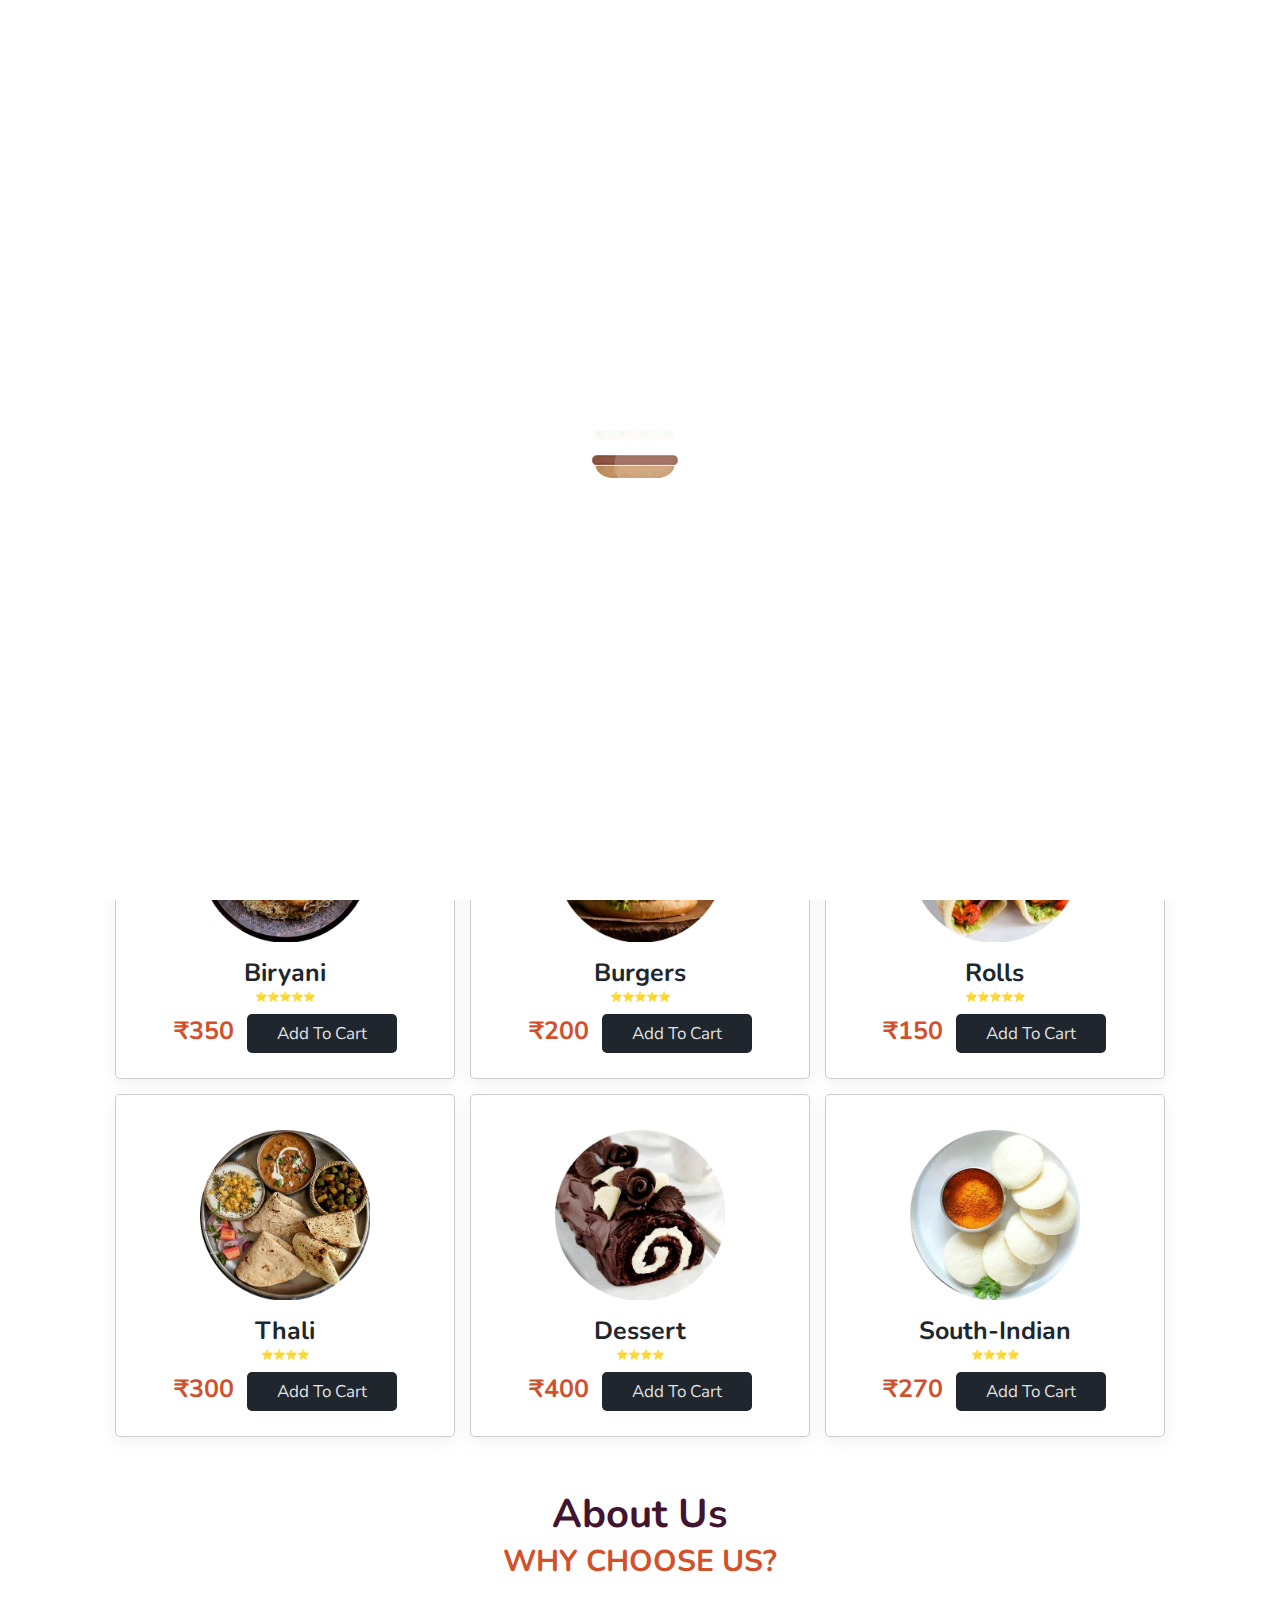
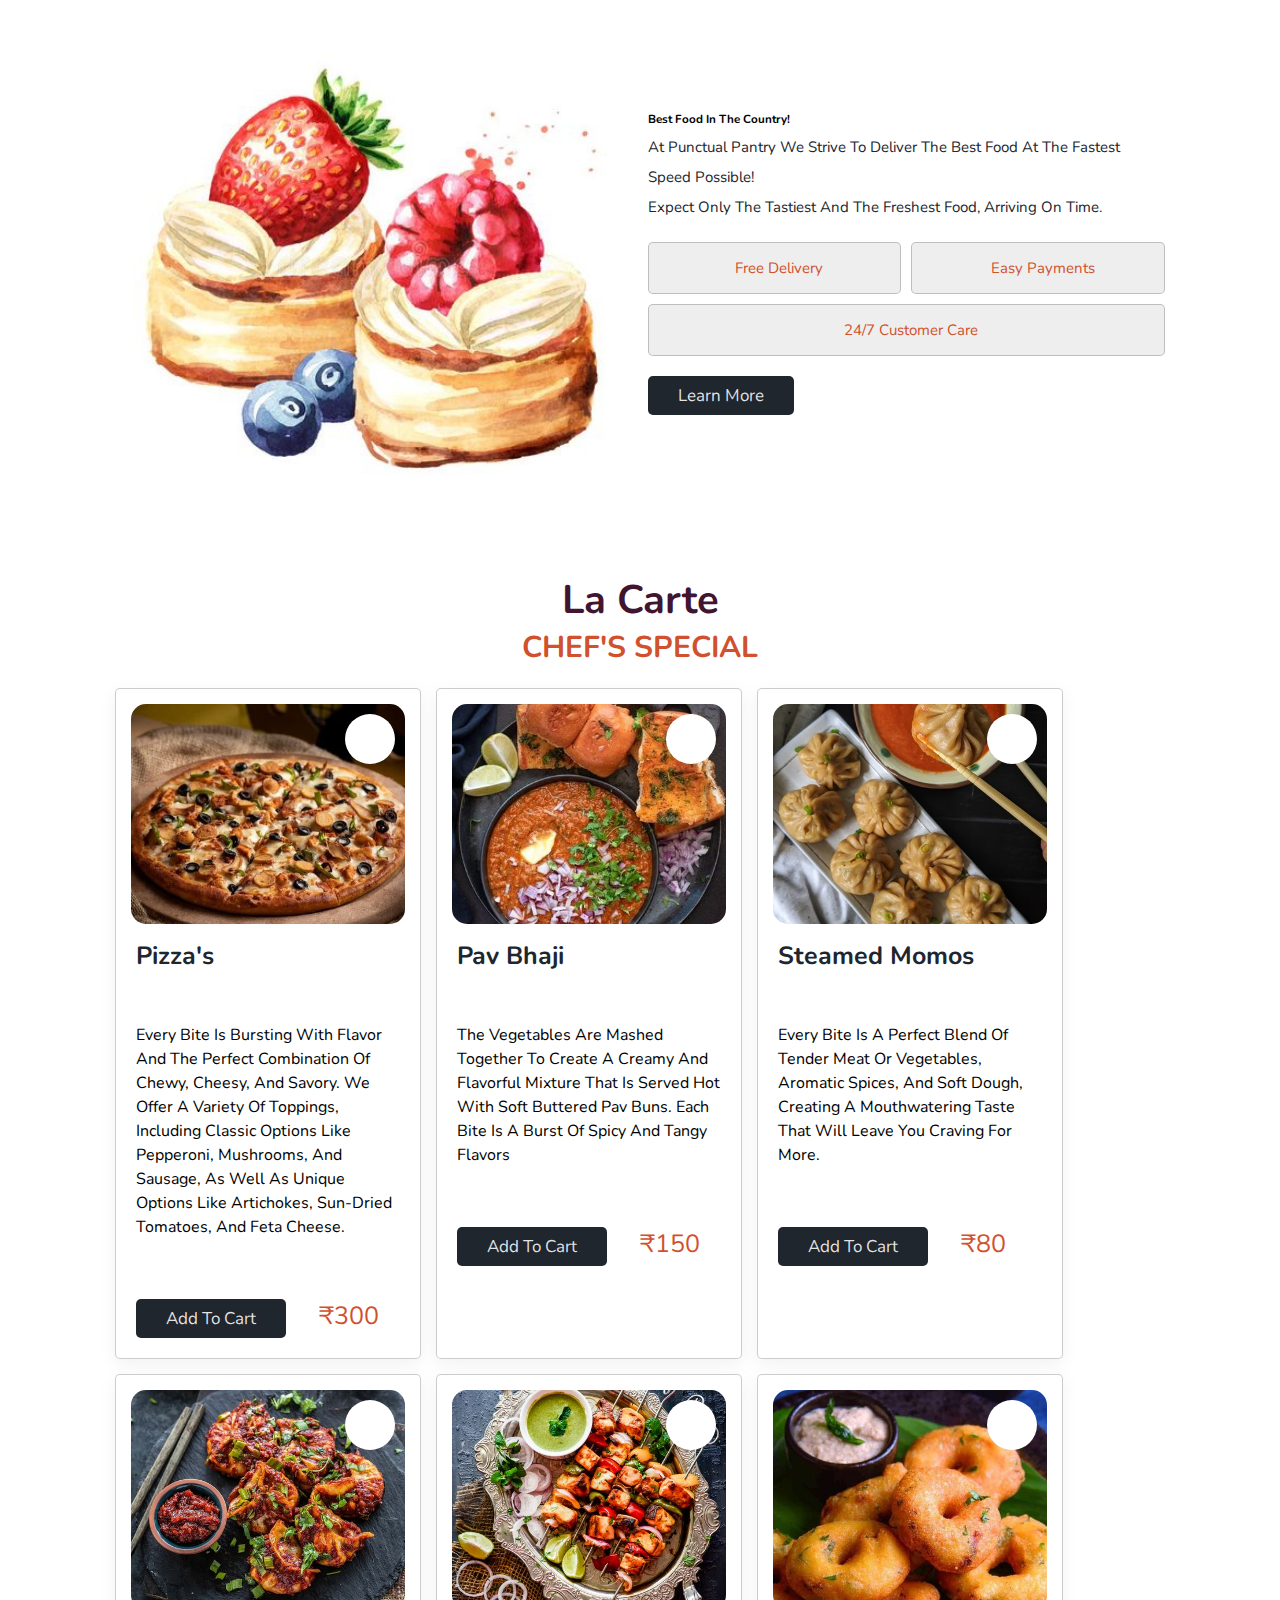
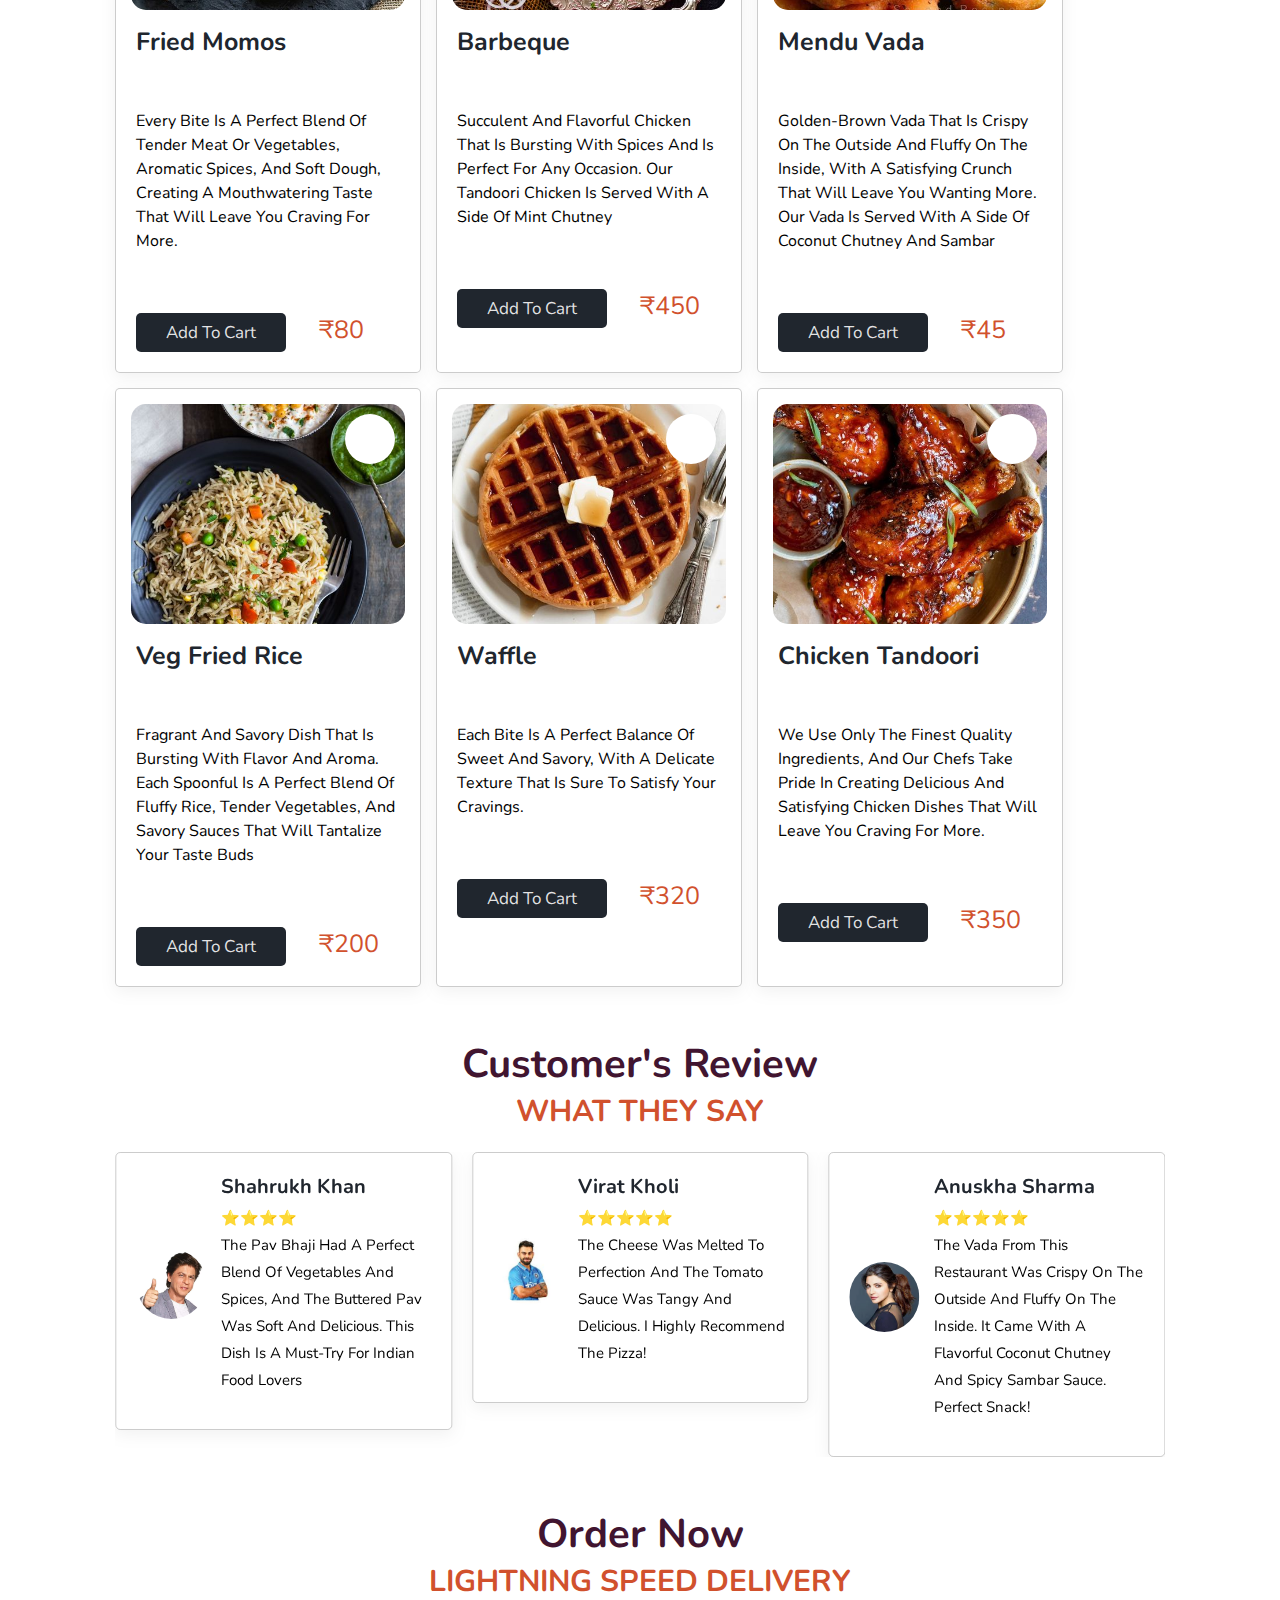
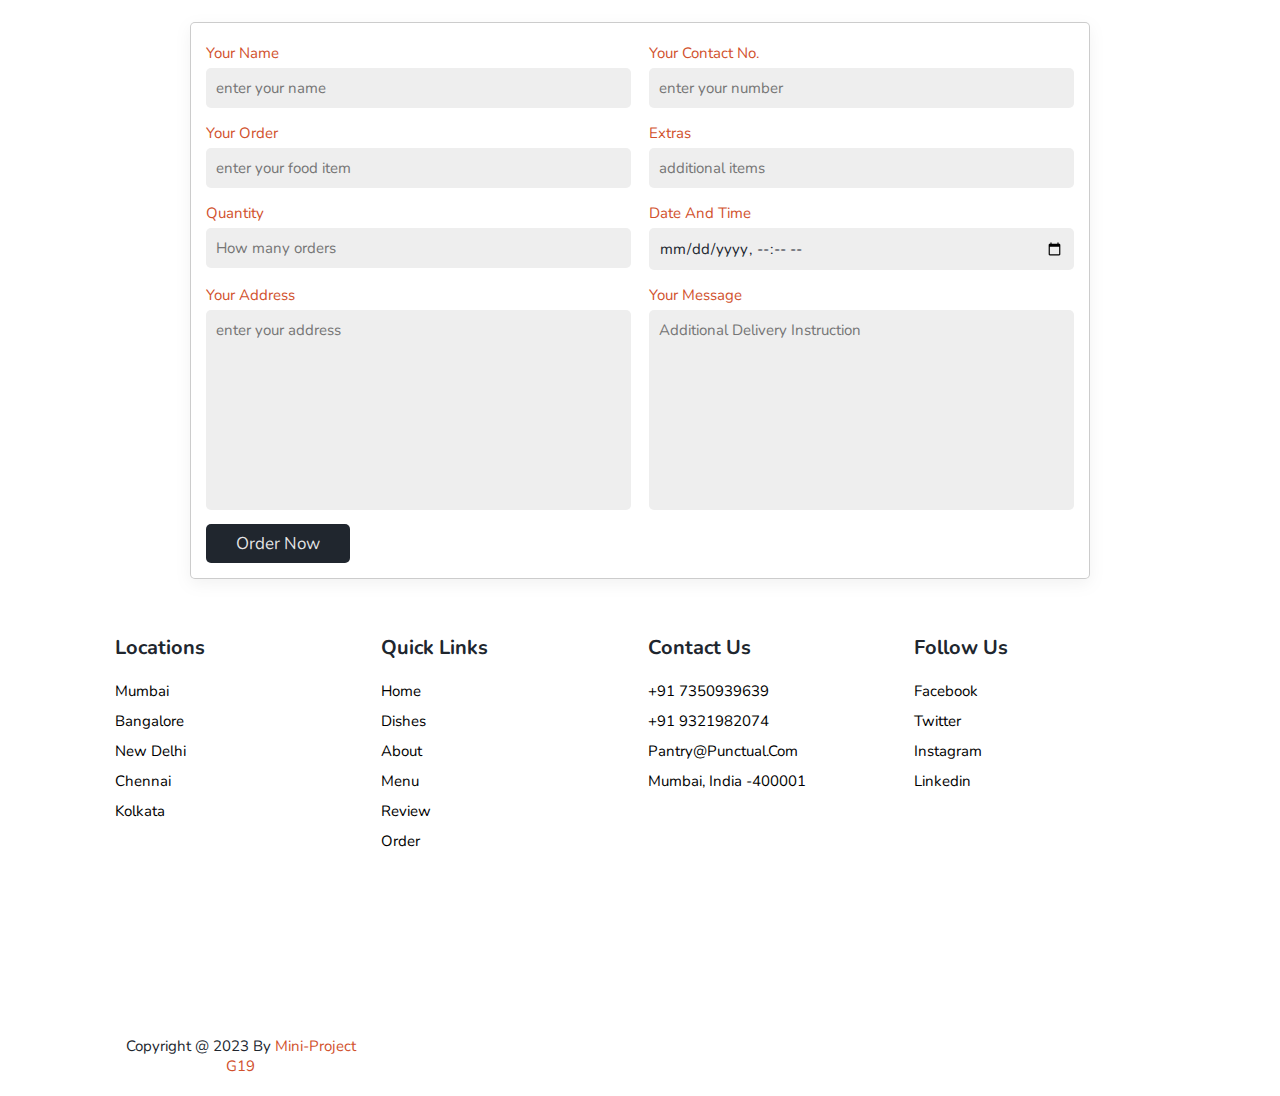
==== index.html @ df55ee31 "Mini Project" ====
<!DOCTYPE html>
<html lang="en">
<head>
    <meta charset="UTF-8">
    <meta http-equiv="X-UA-Compatible" content="IE=edge">
    <meta name="viewport" content="width=device-width, initial-scale=1.0">
    <title>Punctual Pantry</title>
    <!-- Link Swiper's CSS -->
  <link rel="stylesheet" href="https://cdn.jsdelivr.net/npm/swiper@9/swiper-bundle.min.css" />
    

    <link rel="stylesheet" href="https://cdnjs.cloudflare.com/ajax/libs/font-awesome/6.4.0/css/all.min.css" integrity="sha512-iecdLmaskl7CVkqkXNQ/ZH/XLlvWZOJyj7Yy7tcenmpD1ypASozpmT/E0iPtmFIB46ZmdtAc9eNBvH0H/ZpiBw==" crossorigin="anonymous" referrerpolicy="no-referrer" />
    <link rel="stylesheet" href="style.css">
</head>
<body>
    <!--header section starts here-->
    <header>
        <a href="#" class="logo">🍄Punctual Pantry</a>
        
        <nav class="navbar">
            <a class="active" href="#home">home</a>
            <a href="#dishes">dishes</a>
            <a href="#about">about</a>
            <a href="#menu">menu</a>
            <a href="#review">review</a>
            <a href="#order">order</a>
        </nav>

        <div class="icons">
            <i class="fas fa-bars" id="menu-bars"></i>
            <i class="fas fa-search" id="search-icon"></i>
            <a href="#" class="fas fa-heart"></a>
            <a href="#" class="fas fa-shopping-cart"></a>
        </div>

    </header>
    <!--header ends here-->
    <!--search form-->
    <form action="" id="search-form">
        <input type="search" placeholder="search here. . ." name="" id="search-box">
        <label for="search-box" class="fas fa-search"></label>
        <i class="fas fa-times" id="close"></i>
    </form>
    <!--search form ends-->

<!--home sections starts-->
<section class="home" id="home">
    <div class="swiper home-slider">

        <div class="swiper-wrapper wrapper">
            <div class="swiper-slide slide">
                <div class="content">
                    <span>Discover our kitchen's secrets</span>
                    <h3>Pizza</h3>
                    <p>Good-quality, fresh food that is both healthy and delicious is available. Did you know a Pizza was Delivered in Space.</p>
                         <a href="#" class="btn">order now</a>
                </div>
                <div class="img">
                    <img src="images/img3.png" alt="pizza">
                </div>
            </div>
            <div class="swiper-slide slide">
                <div class="content">
                    <span>Must-try bites on the menu</span>
                    <h3>Salmon Dish</h3>
                    <p>Grilled salmon and veggies make for a colorful and balanced seafood dinner.The grill turns the salmon flaky and moist while tenderizing the crispy pepper and onion pieces. Round out the meal with brown rice or quinoa.</p>
                         <a href="#" class="btn">order now</a>
                </div>
                <div class="img">
                    <img src="images/img1.png" alt="salmon">
                </div>
            </div>
            <div class="swiper-slide slide">
                <div class="content">
                    <span>Platefuls of deliciousness</span>
                    <h3>Waffles</h3>
                    <p>A classic mouthwatering treat for midnight cravings and daytime snack. Nike's first pair of sneakers, Waffle Trainers, were made using a real waffle iron.</p>
                         <a href="#" class="btn">order now</a>
                </div>
                <div class="img">
                    <img src="images/img2.png" alt="waffles">
                </div>
            </div>
            
        </div>
        <div class="swiper-pagination"></div>
    </div>

</section>
<!--dishes section-->
<section class="dishes" id="dishes">
    <h3 class="sub-heading">Dishes Served</h3>
    <h3 class="heading">Dishes In The Spotlight</h3>
    <div class="box-container">
        <div class="box">
            <a href="#" class="fas fa-heart"></a>
            <a href="#" class="fas fa-eye"></a>
            <img src="images/dish-1.png" alt="dish-1">
            <h3>Biryani</h3>
            <div class="stars">
                <p>⭐⭐⭐⭐⭐</p>
            </div>
            <span>₹350</span>
            <a href="#" class="btn">add to cart</a>
        </div>
        <div class="box">
            <a href="#" class="fas fa-heart"></a>
            <a href="#" class="fas fa-eye"></a>
            <img src="images/dish-2.png" alt="dish-2">
            <h3>Burgers</h3>
            <div class="stars">
                <p>⭐⭐⭐⭐⭐</p>
            </div>
            <span>₹200</span>
            <a href="#" class="btn">add to cart</a>
        </div>
        <div class="box">
            <a href="#" class="fas fa-heart"></a>
            <a href="#" class="fas fa-eye"></a>
            <img src="images/dish-3.png" alt="dish-3">
            <h3>Rolls</h3>
            <div class="stars">
                <p>⭐⭐⭐⭐⭐</p>
            </div>
            <span>₹150</span>
            <a href="#" class="btn">add to cart</a>
        </div>
        <div class="box">
            <a href="#" class="fas fa-heart"></a>
            <a href="#" class="fas fa-eye"></a>
            <img src="images/dish-4.png" alt="dish-4">
            <h3>Thali</h3>
            <div class="stars">
                <p>⭐⭐⭐⭐</p>
            </div>
            <span>₹300</span>
            <a href="#" class="btn">add to cart</a>
        </div>
        <div class="box">
            <a href="#" class="fas fa-heart"></a>
            <a href="#" class="fas fa-eye"></a>
            <img src="images/dish-5.png" alt="dish-5">
            <h3>Dessert</h3>
            <div class="stars">
                <p>⭐⭐⭐⭐</p>
            </div>
            <span>₹400</span>
            <a href="#" class="btn">add to cart</a>
        </div>
        <div class="box">
            <a href="#" class="fas fa-heart"></a>
            <a href="#" class="fas fa-eye"></a>
            <img src="images/dish-6.png" alt="dish-6">
            <h3>South-Indian</h3>
            <div class="stars">
                <p>⭐⭐⭐⭐</p>
            </div>
            <span>₹270</span>
            <a href="#" class="btn">add to cart</a>
        </div>
    </div>
</section>

<!--dishes section end-->
<!--About section-->

<section class="about" id="about">
    <h3 class="sub-heading">about us</h3>
    <h1 class="heading">Why choose us?</h1>
    <div class="row">
        <div class="image">
            <img src="images/about-img.png" alt="">
        </div>
        <div class="content">
            <h3>Best Food In The Country!</h3>
            <p>At punctual Pantry we strive to deliver the best food at the fastest speed possible!<br>
            Expect only the tastiest and the freshest food, arriving on time.
            </p>
            <div class="icons-container">
                <div class="icons">
                    <i class="fas fa-shipping-fast"></i>
                    <span>free delivery</span>
                </div>
                <div class="icons">
                    <i class="fas fa-dollar-sign"></i>
                    <span>easy payments</span>
                </div>
                <div class="icons">
                    <i class="fas fa-headset"></i>
                    <span>24/7 customer care</span>
                </div>
            </div>
            <a href="#" class="btn">learn more</a>
        </div>
    </div>

</section>

<!--About section end-->

<!--menu section-->
<section class="menu" id="menu">
    <h3 class="sub-heading">La Carte</h3>
    <h1 class="heading">Chef's Special</h1>
    <div class="box-container">
        <div class="box">
            <div class="image">
                <img src="images/menu-1.jpg" alt="">
                <a href="#" class="fas fa-heart"></a>
            </div>
            <div class="content">
                <h3>Pizza's</h3>
                <p>Every bite is bursting with flavor and the perfect combination of chewy, cheesy, and savory. We offer a variety of toppings, including classic options like pepperoni, mushrooms, and sausage, as well as unique options like artichokes, sun-dried tomatoes, and feta cheese.</p>
                     <a href="#" class="btn">add to cart</a>
                     <span class="price">₹300</span>
            </div>
        </div>
        <div class="box">
            <div class="image">
                <img src="images/menu-2.jpg" alt="">
                <a href="#" class="fas fa-heart"></a>
            </div>
            <div class="content">
                <h3>Pav Bhaji</h3>
                <p>The vegetables are mashed together to create a creamy and flavorful mixture that is served hot with soft buttered pav buns. Each bite is a burst of spicy and tangy flavors</p>
                     <a href="#" class="btn">add to cart</a>
                     <span class="price">₹150</span>
            </div>
        </div>
        <div class="box">
            <div class="image">
                <img src="images/menu-3.jpg" alt="">
                <a href="#" class="fas fa-heart"></a>
            </div>
            <div class="content">
                <h3>Steamed Momos</h3>
                <p>Every bite is a perfect blend of tender meat or vegetables, aromatic spices, and soft dough, creating a mouthwatering taste that will leave you craving for more.</p>
                     <a href="#" class="btn">add to cart</a>
                     <span class="price">₹80</span>
            </div>
        </div>
        <div class="box">
            <div class="image">
                <img src="images/menu-4.jpg" alt="">
                <a href="#" class="fas fa-heart"></a>
            </div>
            <div class="content">
                <h3>Fried Momos</h3>
                <p>Every bite is a perfect blend of tender meat or vegetables, aromatic spices, and soft dough, creating a mouthwatering taste that will leave you craving for more.</p>
                     <a href="#" class="btn">add to cart</a>
                     <span class="price">₹80</span>
            </div>
        </div>
        <div class="box">
            <div class="image">
                <img src="images/menu-5.jpg" alt="">
                <a href="#" class="fas fa-heart"></a>
            </div>
            <div class="content">
                <h3>Barbeque</h3>
                <p>succulent and flavorful chicken that is bursting with spices and is perfect for any occasion. Our tandoori chicken is served with a side of mint chutney</p>
                     <a href="#" class="btn">add to cart</a>
                     <span class="price">₹450</span>
            </div>
        </div>
        <div class="box">
            <div class="image">
                <img src="images/menu-6.jpg" alt="">
                <a href="#" class="fas fa-heart"></a>
            </div>
            <div class="content">
                <h3>Mendu Vada</h3>
                <p>golden-brown vada that is crispy on the outside and fluffy on the inside, with a satisfying crunch that will leave you wanting more. Our vada is served with a side of coconut chutney and sambar</p>
                     <a href="#" class="btn">add to cart</a>
                     <span class="price">₹45</span>
            </div>
        </div>
        <div class="box">
            <div class="image">
                <img src="images/menu-7.jpg" alt="">
                <a href="#" class="fas fa-heart"></a>
            </div>
            <div class="content">
                <h3>Veg Fried Rice</h3>
                <p>fragrant and savory dish that is bursting with flavor and aroma. Each spoonful is a perfect blend of fluffy rice, tender vegetables, and savory sauces that will tantalize your taste buds</p>
                     <a href="#" class="btn">add to cart</a>
                     <span class="price">₹200</span>
            </div>
        </div>
        <div class="box">
            <div class="image">
                <img src="images/menu-8.jpg" alt="">
                <a href="#" class="fas fa-heart"></a>
            </div>
            <div class="content">
                <h3>Waffle</h3>
                <p>Each bite is a perfect balance of sweet and savory, with a delicate texture that is sure to satisfy your cravings.</p>
                     <a href="#" class="btn">add to cart</a>
                     <span class="price">₹320</span>
            </div>
        </div>
        <div class="box">
            <div class="image">
                <img src="images/menu-10.jpg" alt="">
                <a href="#" class="fas fa-heart"></a>
            </div>
            <div class="content">
                <h3>Chicken Tandoori</h3>
                <p>We use only the finest quality ingredients, and our chefs take pride in creating delicious and satisfying chicken dishes that will leave you craving for more.</p>
                     <a href="#" class="btn">add to cart</a>
                     <span class="price">₹350</span>
            </div>
        </div>

    </div>
</section>

<!--menu section ends-->

<!--review section -->
<section class="review" id="review">
    <h3 class="sub-heading">customer's review</h3>
    <h1 class="heading">what they say</h1>
    <div class="swiper review-slider">
        <div class="swiper-wrapper">
            <div class="swiper-slide slide">
                <i class="fas fa-quote-right"></i>
                <div class="user">
                    <img src="images//virat2.jpeg" alt="">
                    <div class="user-info">
                        <h3>Virat Kholi</h3>
                        <p>⭐⭐⭐⭐⭐</p>
                        <p>The cheese was melted to perfection and the tomato sauce was tangy and delicious. I highly recommend the pizza!</p>
                    </div>
                </div>
            </div>
       

    
            <div class="swiper-slide slide">
                <i class="fas fa-quote-right"></i>
                <div class="user">
                    <img src="images//anushka.avif" alt="">
                    <div class="user-info">
                        <h3>Anuskha Sharma</h3>
                        <p>⭐⭐⭐⭐⭐</p>
                        <p>The vada from this restaurant was crispy on the outside and fluffy on the inside. It came with a flavorful coconut chutney and spicy sambar sauce. Perfect snack!</p>
                    </div>
                </div>
            </div>
        

    
            <div class="swiper-slide slide">
                <i class="fas fa-quote-right"></i>
                <div class="user">
                    <img src="images//ranbir.jpg" alt="">
                    <div class="user-info">
                        <h3>Ranbir Kapoor</h3>
                        <p>⭐⭐⭐⭐</p>
                        <p>The tandoori chicken was juicy and tender with a perfectly charred exterior. The spices were well balanced and the dish was served with a side of tangy raita. Great flavor!</p>
                    </div>
                </div>
            </div>
        

    
            <div class="swiper-slide slide">
                <i class="fas fa-quote-right"></i>
                <div class="user">
                    <img src="images//srk.jpg" alt="">
                    <div class="user-info">
                        <h3>Shahrukh Khan</h3>
                        <p>⭐⭐⭐⭐</p>
                        <p>The pav bhaji had a perfect blend of vegetables and spices, and the buttered pav was soft and delicious. This dish is a must-try for Indian food lovers</p>
                    </div>
                </div>
            </div>
        </div>
    </div>
        


    
</section>
<!--review section -->

<!--Order section-->
<section class="order" id="order">
    <h3 class="sub-heading">Order now</h3>
    <h1 class="heading">Lightning speed delivery</h1>
    <form action="">
        <div class="inputBox">
            <div class="input">
                <span>Your Name</span>
                <input type="text" placeholder="enter your name">
            </div>

            <div class="input">
                <span>Your Contact No.</span>
                <input type="number" placeholder="enter your number">
            </div>

            <div class="input">
                <span>Your Order</span>
                <input type="text" placeholder="enter your food item">
            </div>

            <div class="input">
                <span>Extras</span>
                <input type="text" placeholder="additional items">
            </div>

            <div class="input">
                <span>Quantity</span>
                <input type="number" placeholder="How many orders">
            </div>

            <div class="input">
                <span>date and time</span>
                <input type="datetime-local">
            </div>

            <div class="input">
                <span>Your address</span>
                <textarea name="" placeholder="enter your address" cols="30" rows="10"></textarea>
            </div>

            <div class="input">
                <span>Your Message</span>
                <textarea name="" placeholder="Additional Delivery Instruction" cols="30" rows="10"></textarea>
            </div>

        </div>
        <input type="submit" value="order now" class="btn">
    </form>
</section>
<!--Order section end-->

<!--footer section-->
<section class="footer" id="footer">
    <div class="box-container">
        <div class="box">
            <h3>locations</h3>
            <a href="#">Mumbai</a>
            <a href="#">Bangalore</a>
            <a href="#">New Delhi</a>
            <a href="#">Chennai</a>
            <a href="#">Kolkata</a>
        </div>

        <div class="box">
            <h3>Quick Links</h3>
            <a href="#">Home</a>
            <a href="#">Dishes</a>
            <a href="#">About</a>
            <a href="#">Menu</a>
            <a href="#">Review</a>
            <a href="#">Order</a>
        </div>

        <div class="box">
            <h3>Contact Us</h3>
            <a href="#">+91 7350939639</a>
            <a href="#">+91 9321982074</a>
            <a href="#">pantry@punctual.com</a>
            <a href="#">Mumbai, India -400001</a>
        </div>

        <div class="box">
            <h3>Follow us</h3>
            <a href="#">facebook</a>
            <a href="#">twitter</a>
            <a href="#">instagram</a>
            <a href="#">linkedin</a>
        </div>
        <div class="credit">
            copyright @ 2023 by <span>Mini-Project G19</span>
        </div>

    </div>
</section>

<!--footer ends-->

<!--Loader-->
<div class="loader-container">
    <img src="images/loader.gif" alt="loader">
</div>




<!-- Swiper JS -->
<script src="https://cdn.jsdelivr.net/npm/swiper@9/swiper-bundle.min.js"></script>


<!--home sections ends-->
    <script src="script.js"></script>
</body>
</html>
---- style.css ----
@import url('https://fonts.googleapis.com/css2?family=Nunito:ital,wght@0,200;0,300;0,500;0,900;1,200;1,400;1,600;1,700;1,900&display=swap');

*{
    font-family: 'Nunito',sans-serif;
    margin: 0;
    padding: 0;
    box-sizing: border-box;
    text-decoration: none;
    outline: none;
    border: none;
    text-transform: capitalize;
    transition: all .2s linear;
    
}
:root{
    --black:#20262E;
    --purple:#411530;
    --orange:#D1512D;
    --cream:##F5C7A9;
    --box-shadow:0 .5rem 1.5rem rgba(128, 126, 126, 0.1);
}
html{
    font-size: 62.5%;
    overflow-x: hidden;
    scroll-padding-top: 5.5rem;
    scroll-behavior: smooth;
    
}

section{
    padding: 2rem 9%;
}
section:nth-child(even){
    background: var(--primary-color);
}
.sub-heading{
    text-align: center;
    color: var(--purple);
    font-size: 4rem;
    padding-top: 1rem;
}
.heading{
    text-align: center;
    color: var(--orange);
    font-size: 3rem;
    padding-bottom: 2rem;
    text-transform: uppercase;
}
.btn{
    margin-top: 1rem;
    display: inline-block;
    font-size: 1.7rem;
    color: #ffffffe0;
    background: var(--black);
    border-radius: 0.5rem;
    cursor: pointer;
    padding: 0.8rem 3rem;
}
.btn:hover{
    background: var(--orange);
    letter-spacing: 0.1rem;
    
}
header{
    position: fixed;
    top:0;left: 0;right: 0;
    background: #fff;
    padding: 1rem 7%;
    display: flex;
    align-items: center;
    justify-content: space-between;
    z-index: 1000;
    box-shadow: var(--box-shadow);
}
header .logo{
    color: var(--orange);
    font-size: 2.5rem;
    font-weight: bolder;
}
header .logo i {
    color: var(--cream);
  }
header .navbar a{
     font-size: 1.7rem;
     border-radius: 0.5rem;
     padding: .5rem 1.5rem;
     color: var(--orange);
}
header .navbar a.active,
header .navbar a:hover{
    color: #fff;
    background: var(--orange);
}

header .icons i,
header .icons a{
    cursor: pointer;
    margin-left: 0.5rem;
    height: 4.5rem;
    line-height: 4.5rem;
    width: 4.5rem;
    text-align: center;
    font-size: 1.7rem;
    color: var(--orange);
    border-radius: 50%;
    background:#fff;
}
header .icons i:hover,
header .icons a:hover{
    color: var(--cream);
    transform: rotate(360deg);
}

header .icons #menu-bars{
    display: none;
}
#search-form{
    position: fixed;
    top:-110%;left: 0;
    height: 100%;
    width: 100%;
    z-index: 1004;
    background: rgba(0,0,0,0.8);
    display: flex;
    align-items: center;
    justify-content: center;
    padding: 0 1rem;
}
#search-form.active{
    top: 0;
}
#search-form #search-box{
    width: 50rem;
    border-bottom: 0.1rem solid #fff;
    padding: 1rem 0;
    color: #fff;
    font-size: 3rem;
    text-transform: none;
    background:none;
}
#search-form #search-box::placeholder{
    color:var(--orange);
}
#search-form #search-box::-webkit-search-cancel-button{
    color:var(--orange);
    -webkit-appearance: none;
}
#search-form label{
    color: var(--orange);
    cursor: pointer;
    font-size: 3rem;
}
#search-form label:hover{
    color: var(--cream);
}
#search-form #close{
    position: absolute;
    color: #fff;
    cursor: pointer;
    top: 2rem; right: 3rem;
    font-size: 5rem;
}
/*Home Slider*/
.home .home-slider .slide{
    display: flex;
    align-items:center;
    flex-wrap: wrap;
    gap: 3rem;
    padding-top: 12rem;
}
.home .home-slider .slide .content{
    flex: 1 1 45rem;

}
.home .home-slider .slide .image{
    flex: 1 1 45rem;

}
.home .home-slider .slide .image img{
    width: 100%;
}
.home .home-slider .slide .content span{
    color: var(--purple);
    font-size: 4rem;
}
.home .home-slider .slide .content h3{
    color: var(--orange);
    font-size: 9rem;
}
.home .home-slider .slide .content p{
    color:#333033;
    font-size: 2rem;
    padding: 1rem 0;
}
.swiper-pagination-bullet-active{
    background:var(--purple);

}

.dishes .box-container{
    display: grid;
    grid-template-columns: repeat(auto-fit,minmax(28rem,1fr));
    gap: 1.5rem;

}
.dishes .box-container .box{
    padding: 2.5rem;
    background: #fff;
    border-radius: 0.5rem;
    border: 0.1rem solid rgba(0,0,0,0.2);
    box-shadow: var(--box-shadow);
    position: relative;
    overflow: hidden;
    text-align: center;
}
.dishes .box-container .box .fa-heart,
.dishes .box-container .box .fa-eye{
    position: absolute;
    top: 1.5rem;
    background:var(--orange);
    border-radius: 50%;
    height: 5rem;
    width: 5rem;
    line-height: 5rem;
    font-size: 2rem;
    color: var(--cream);
}
.dishes .box-container .box .fa-heart:hover,
.dishes .box-container .box .fa-eye:hover{
    background: var(--cream);
    color:var(--orange);
}

.dishes .box-container .box .fa-heart{
    right: -15rem;
}
.dishes .box-container .box .fa-eye{
    left: -15rem;
}
.dishes .box-container .box:hover .fa-heart{
    right: 1.5rem;
}
.dishes .box-container .box:hover .fa-eye{
    left: 1.5rem;
}
.dishes .box-container .box img{
    height: 17rem;
    margin: 1rem 0;
}
.dishes .box-container .box h3{
    color: var(--black);
    font-size: 2.5rem;
}

.dishes .box-container .box span{
    color: var(--orange);
    font-weight: bolder;
    margin-right: 1rem;
    font-size: 2.5rem;
}
.dishes{
    background: var(--black);
}

.about .row{
    display: flex;
    flex-wrap: wrap;
    gap: 1.5rem;
    align-items: center;
}
.about .row .image{
    flex:1 1 45rem;

}
.about .row .image img{
    width: 100%;
}
.about .row .content{
    flex: 1 1 45rem;
}
.about .row .content .h3{
    color: var(--black);
    font-size: 4rem;
    padding: 0.5rem 0;
}
.about .row .content p{
    color: var(--black);
    font-size: 1.5rem;
    padding: 0.5rem 0;
    line-height: 2;
}
.about .row .content .icons-container{
    display: flex;
    gap: 1rem;
    flex-wrap: wrap;
    padding: 1rem 0;
    margin-top: 0.5rem;
}
.about .row .content .icons-container .icons{
    background: #eee;
    border-radius: 0.5rem;
    border: 0.1rem solid rgba(0,0,0,0.2);
    display: flex;
    align-items: centre;
    justify-content: center;
    gap: 1rem;
    flex: 1 1 17rem;
    padding: 1.5rem 1rem
}
.about .row .content .icons-container .icons i{
    font-size:2.5rem ;
    color: var(--purple);
}
.about .row .content .icons-container .icons span{
    font-size:1.5rem ;
    color: var(--orange);
}
.menu .box-container{
    display: grid;
    grid-template-columns: repeat(auto-fit, minmax(30rem,0.3fr));
    gap: 1.5rem;
}
.menu .box-container .box{
    background: #fff;
    border: 0.1rem solid rgba(0,0,0,0.2);
    border-radius: 0.5rem;
    box-shadow: var(--box-shadow);
}
.menu .box-container .box .image{
    height: 25rem;
    width: 100%;
    padding: 1.5rem;
    overflow: hidden;
    position: relative;
}
.menu .box-container .box .image img{
    height: 100%;
    width: 100%;
    border-radius: 1.5rem;
    object-fit:cover;
}
.menu .box-container .box .image .fa-heart{
    position: absolute;
    top: 2.5rem;right: 2.5rem;
    height: 5rem;
    width: 5rem;
    line-height: 5rem;
    text-align: center;
    font-size: 2rem;
    background: #fff;
    border-radius: 50%;
    color: var(--black);
}
.menu .box-container .box .image .fa-heart:hover{
    background-color: var(--black);
    color: var(--orange);
}
.menu .box-container .box .content{
    padding: 2rem;
    padding-top: 0;

}
.menu .box-container .box .content h3{
    color: var(--black);
    font-size: 2.5rem;
}
.menu .box-container .box .content p{
    color: var(--cream);
    font-size: 1.6rem;
    padding: 5rem 0;
    line-height: 1.5;

}
.menu .box-container .box .content .price{
    color: var(--orange);
    margin-left: 3rem;
    font-size: 2.5rem;
    margin-bottom: 20rem;
}
.review .slide{
    padding: 2rem;
    box-shadow: var(--box-shadow);
    border: 0.1rem solid rgba(0,0,0,0.2);
    border-radius: 0.5rem;
    position: relative;
}
.review .slide .fa-quote-right{
    position: absolute;
    top: 2rem; right: 2rem;
    font-size: 4rem;
    color: #ccc;
}
.review .slide .user{
    display: flex;
    gap: 1.5rem;
    align-items: center;
    padding-bottom: 1.5rem;

}
.review .slide .user img{
    height: 7rem;
    width: 7rem;
    border-radius: 50%;
    object-fit: cover;
}
.review .slide .user h3{
    color: var(--black);
    font-size: 2rem;
    padding-bottom: .5rem;
}
.review .slide p{
    font-size: 1.5rem;
    line-height: 1.8;
}
.order form{
    max-width: 90rem;
    border-radius: 0.5rem;
    box-shadow: var(--box-shadow);
    border: .1rem solid rgba(0,0,0,0.2);
    background: #fff;
    padding: 1.5rem;
    margin: 0 auto;
}
.order form .inputBox{
    display: flex;
    flex-wrap: wrap;
    justify-content: space-between;
}
.order form .inputBox .input{
    width: 49%;
}
.order form .inputBox .input span{
    display: block;
    padding: 0.5rem 0;
    font-size: 1.5rem;
    color: var(--orange);
}
.order form .inputBox .input input,
.order form .inputBox .input textarea
{
    background: #eee;
    border-radius: 0.5rem;
    padding: 1rem;
    font-size: 1.5rem;
    color: var(--black);
    text-transform: none;
    margin-bottom: 1rem;
    width: 100%;
}
.order form .inputBox .input input:focus,
.order form .inputBox .input textarea:focus{
    border: 0.1rem solid var(--orange);
}
.order form .inputBox .input textarea{
    height: 20rem;
    resize: none;
}
.order form .btn{
    margin-top: 0;
}

.footer .box-container{
    display: grid;
    grid-template-columns: repeat(auto-fit, minmax(25rem,1fr));
    gap: 1.5rem;

}
.footer .box-container .box h3{
    padding: 1.5rem 0;
    font-size: 2rem;
    color: var(--black);
}
.footer .box-container .box a{
    display: block;
    padding: 0.5rem 0;
    font-size: 1.5rem;
    color: var(--cream);
}
.footer .box-container .box a:hover{
    color: var(--orange);
    text-decoration: underline;
}
.footer .credit{
    text-align:center;
    font-size: 1.5rem;
    color: var(--black);
    padding: 0.5rem;
    padding-top: 15rem;
    padding-bottom: 0;
    margin-top: 1.5rem;
    
}
.footer .credit span{
    color: var(--orange);

}

.loader-container{
    position: fixed;
    top: 0;left: 0;
    height: 100%;
    width: 100%;
    z-index: 100000;
    background: #fff;
    display: flex;
    align-items: center;
    justify-content: center;
    overflow: hidden;
}
.loader-container img{
    width: 35rem;
}

.loader-container.fade-out{
    top: 110%;
    opacity: 0;
}







/* media queries*/
@media(max-width:991px){
    html{
        font-size: 55%;
    }
    header{
        padding: 1rem 2rem;
    }
    section{
        padding:2rem;
    }
}
@media(max-width:768px){

    header .icons #menu-bars{
        display: inline-block;
    }
    header .navbar{
        position: absolute;
        top: 100%;left: 0;right: 0;
        background: #fff;
        border-top: 0.1rem solid rgba(0,0,0,0.2);
        border-bottom: .1rem solid rgba(0,0,0,0.2);
        padding: .1rem;
        clip-path: polygon(0 0, 100% 0, 100% 0,0 0);
    }

    header .navbar.active{
        clip-path: polygon(0 0, 100% 0, 100% 100%,0% 100%);
    }

    header .navbar a{
        display: block;
        padding: 1.5rem;
        margin: 1rem;
        font-size: 2rem;
        background: #eee;
    }
}
@media(max-width:450px){
    html{
        font-size: 50%;
    }
    .dishes .box-container .box img{
        height: auto;
        width: 100%;
    }
    
    .order form .inputBox .input{
        width: 100%;
        height: auto;
    }
}
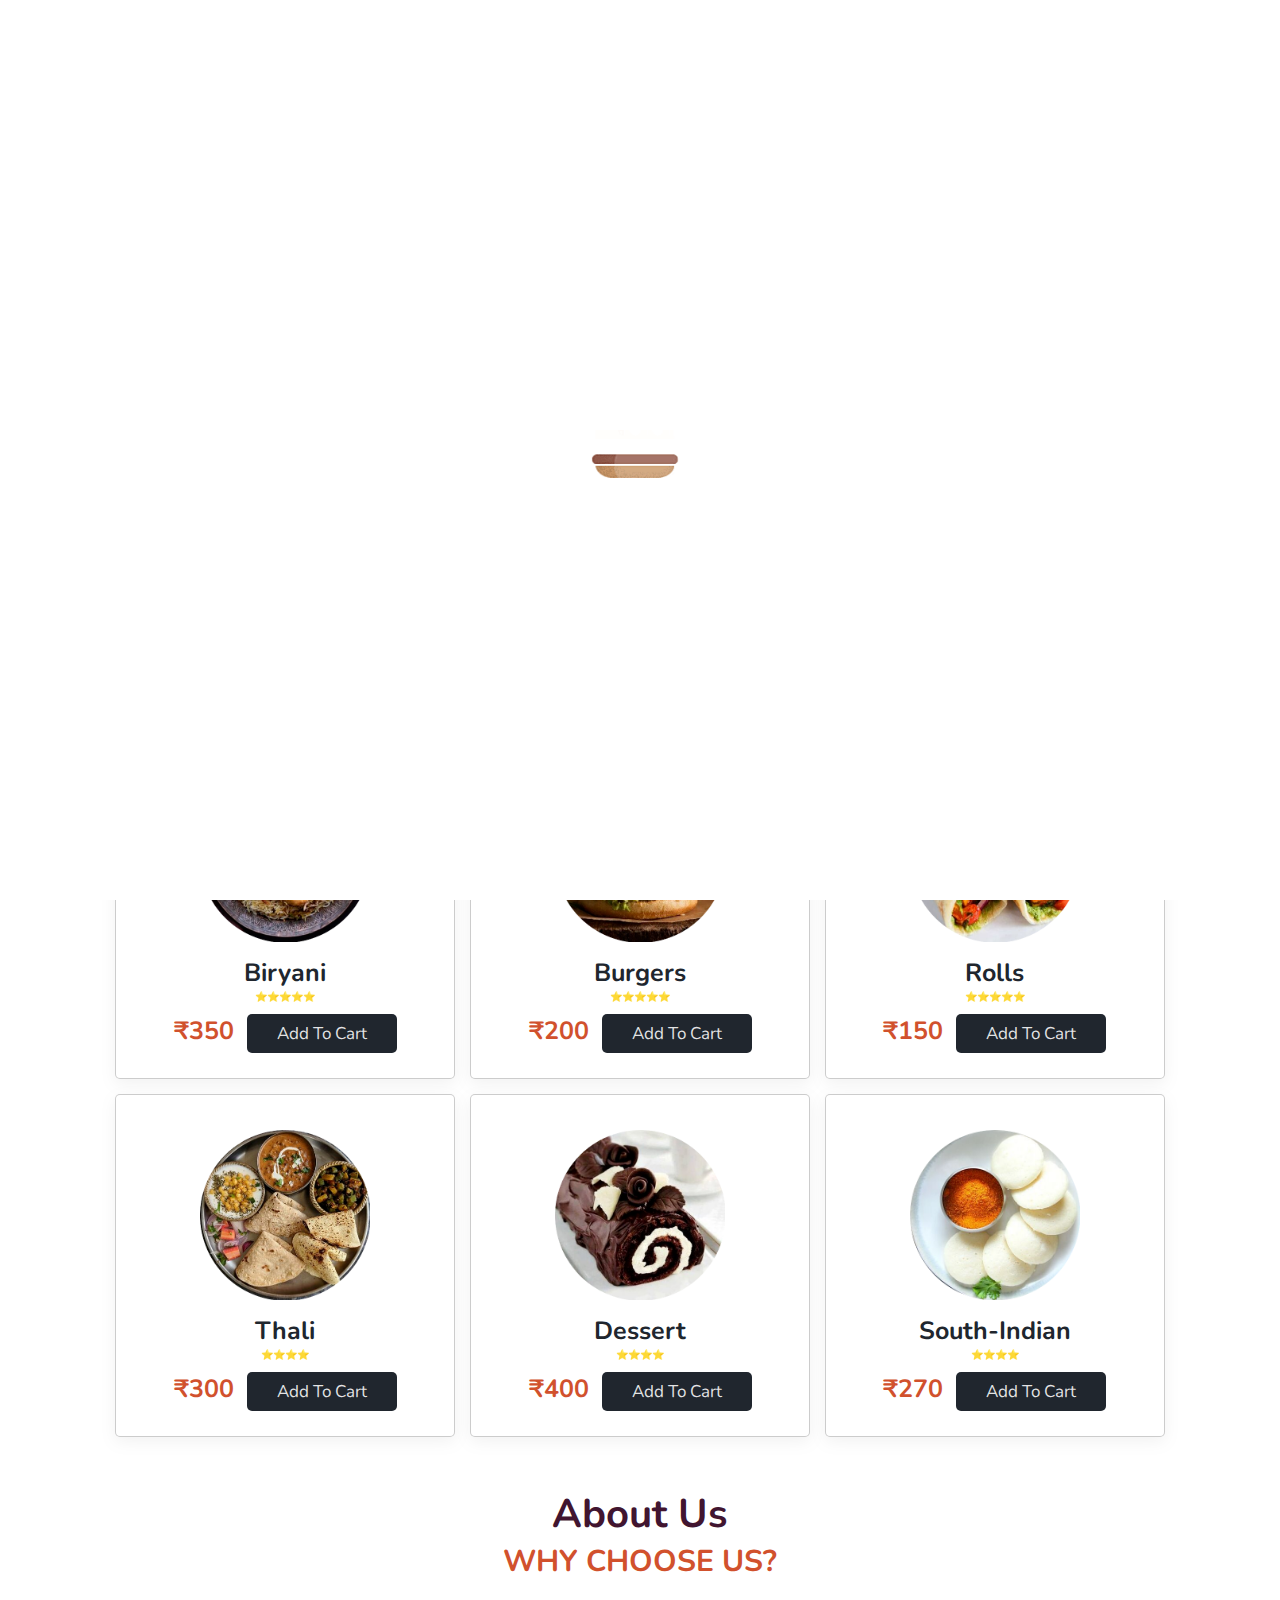
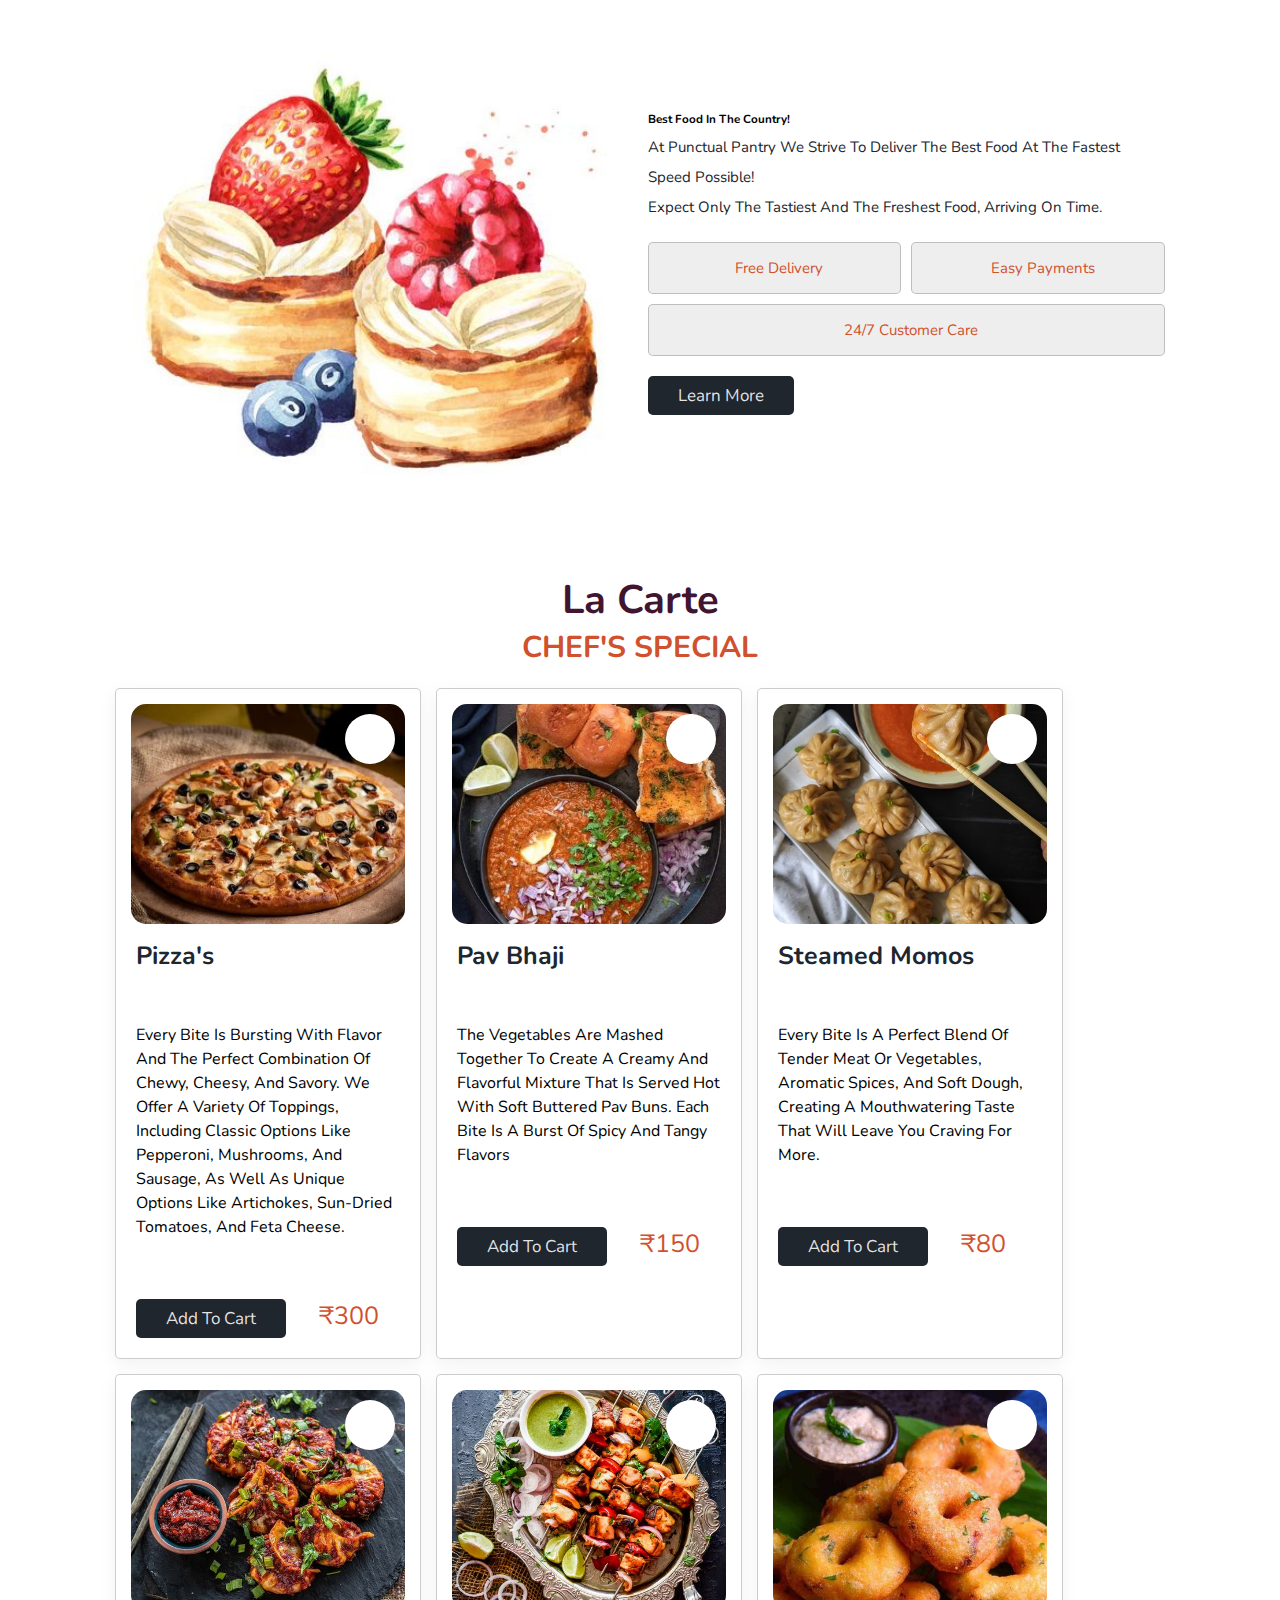
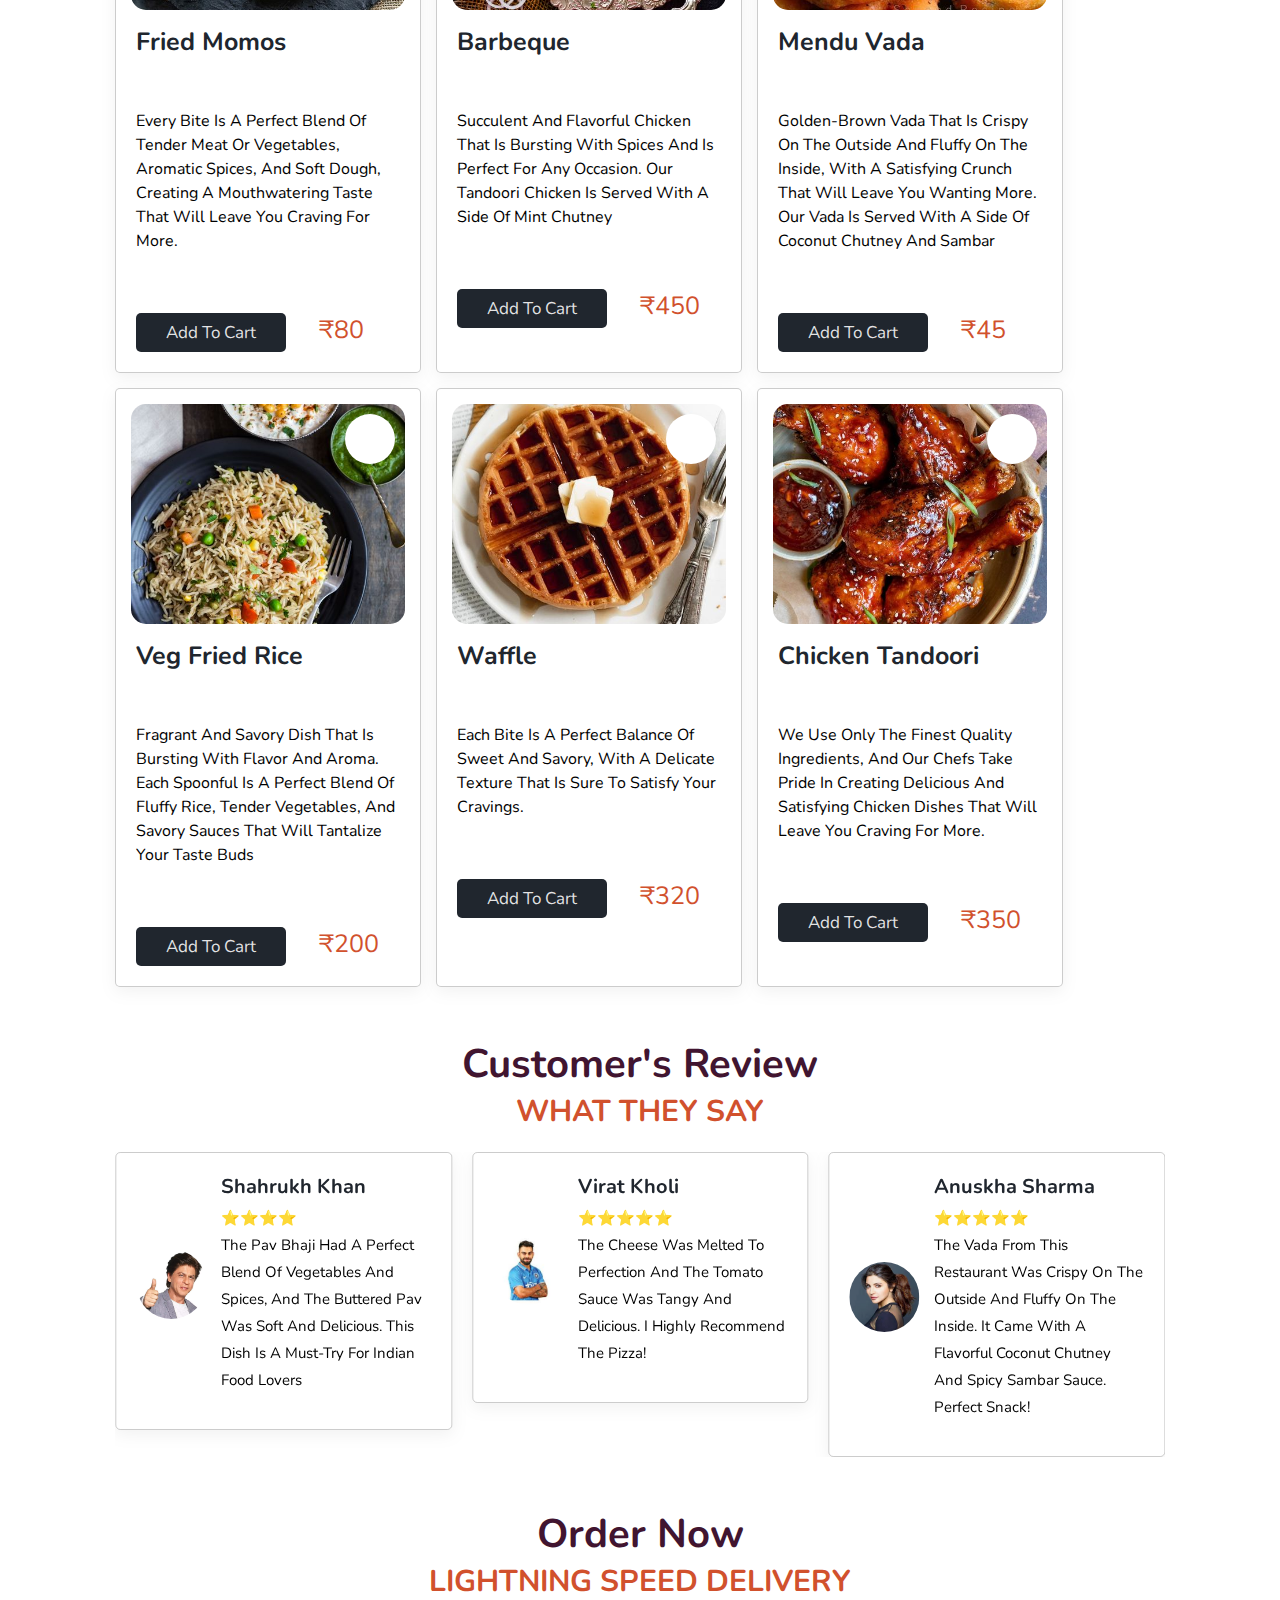
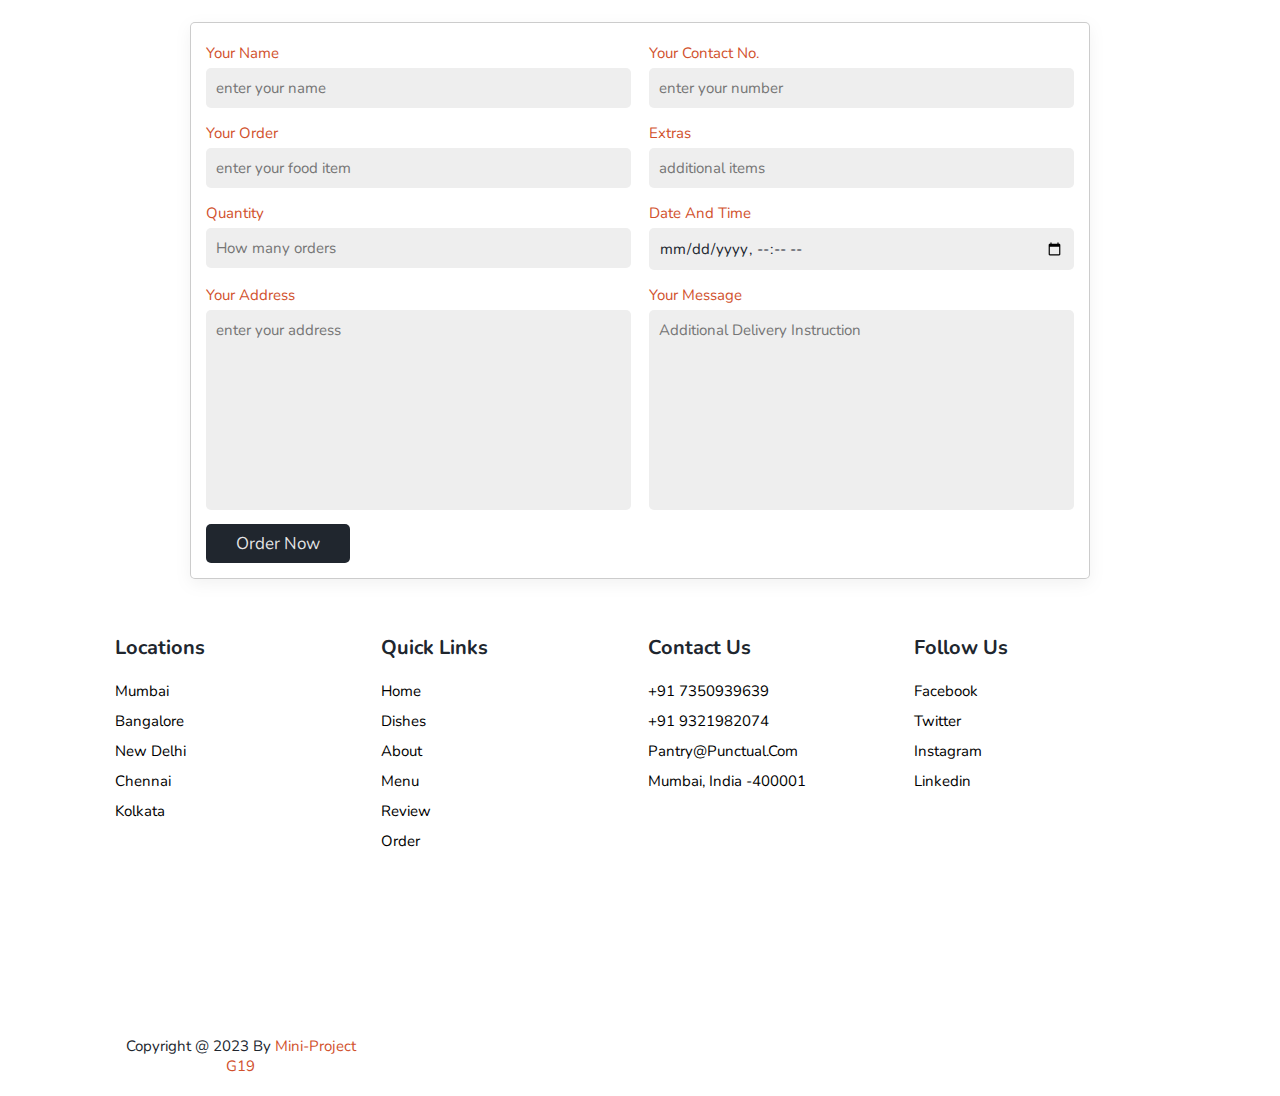
==== commit f3c3a1a7: "added php form" ====
--- a/index.html
+++ b/index.html
@@ -9,7 +9,7 @@
   <link rel="stylesheet" href="https://cdn.jsdelivr.net/npm/swiper@9/swiper-bundle.min.css" />
     
 
-    <link rel="stylesheet" href="https://cdnjs.cloudflare.com/ajax/libs/font-awesome/6.4.0/css/all.min.css" integrity="sha512-iecdLmaskl7CVkqkXNQ/ZH/XLlvWZOJyj7Yy7tcenmpD1ypASozpmT/E0iPtmFIB46ZmdtAc9eNBvH0H/ZpiBw==" crossorigin="anonymous" referrerpolicy="no-referrer" />
+   
     <link rel="stylesheet" href="style.css">
 </head>
 <body>
@@ -161,9 +161,6 @@
     </div>
 </section>
 
-<!--dishes section end-->
-<!--About section-->
-
 <section class="about" id="about">
     <h3 class="sub-heading">about us</h3>
     <h1 class="heading">Why choose us?</h1>
@@ -315,9 +312,6 @@
     </div>
 </section>
 
-<!--menu section ends-->
-
-<!--review section -->
 <section class="review" id="review">
     <h3 class="sub-heading">customer's review</h3>
     <h1 class="heading">what they say</h1>
@@ -389,7 +383,7 @@
 <section class="order" id="order">
     <h3 class="sub-heading">Order now</h3>
     <h1 class="heading">Lightning speed delivery</h1>
-    <form action="">
+    <form action="process_order.php">
         <div class="inputBox">
             <div class="input">
                 <span>Your Name</span>
@@ -435,9 +429,8 @@
         <input type="submit" value="order now" class="btn">
     </form>
 </section>
-<!--Order section end-->
-
-<!--footer section-->
+
+
 <section class="footer" id="footer">
     <div class="box-container">
         <div class="box">
@@ -481,17 +474,12 @@
     </div>
 </section>
 
-<!--footer ends-->
 
 <!--Loader-->
 <div class="loader-container">
     <img src="images/loader.gif" alt="loader">
 </div>
 
-
-
-
-<!-- Swiper JS -->
 <script src="https://cdn.jsdelivr.net/npm/swiper@9/swiper-bundle.min.js"></script>
 
 
